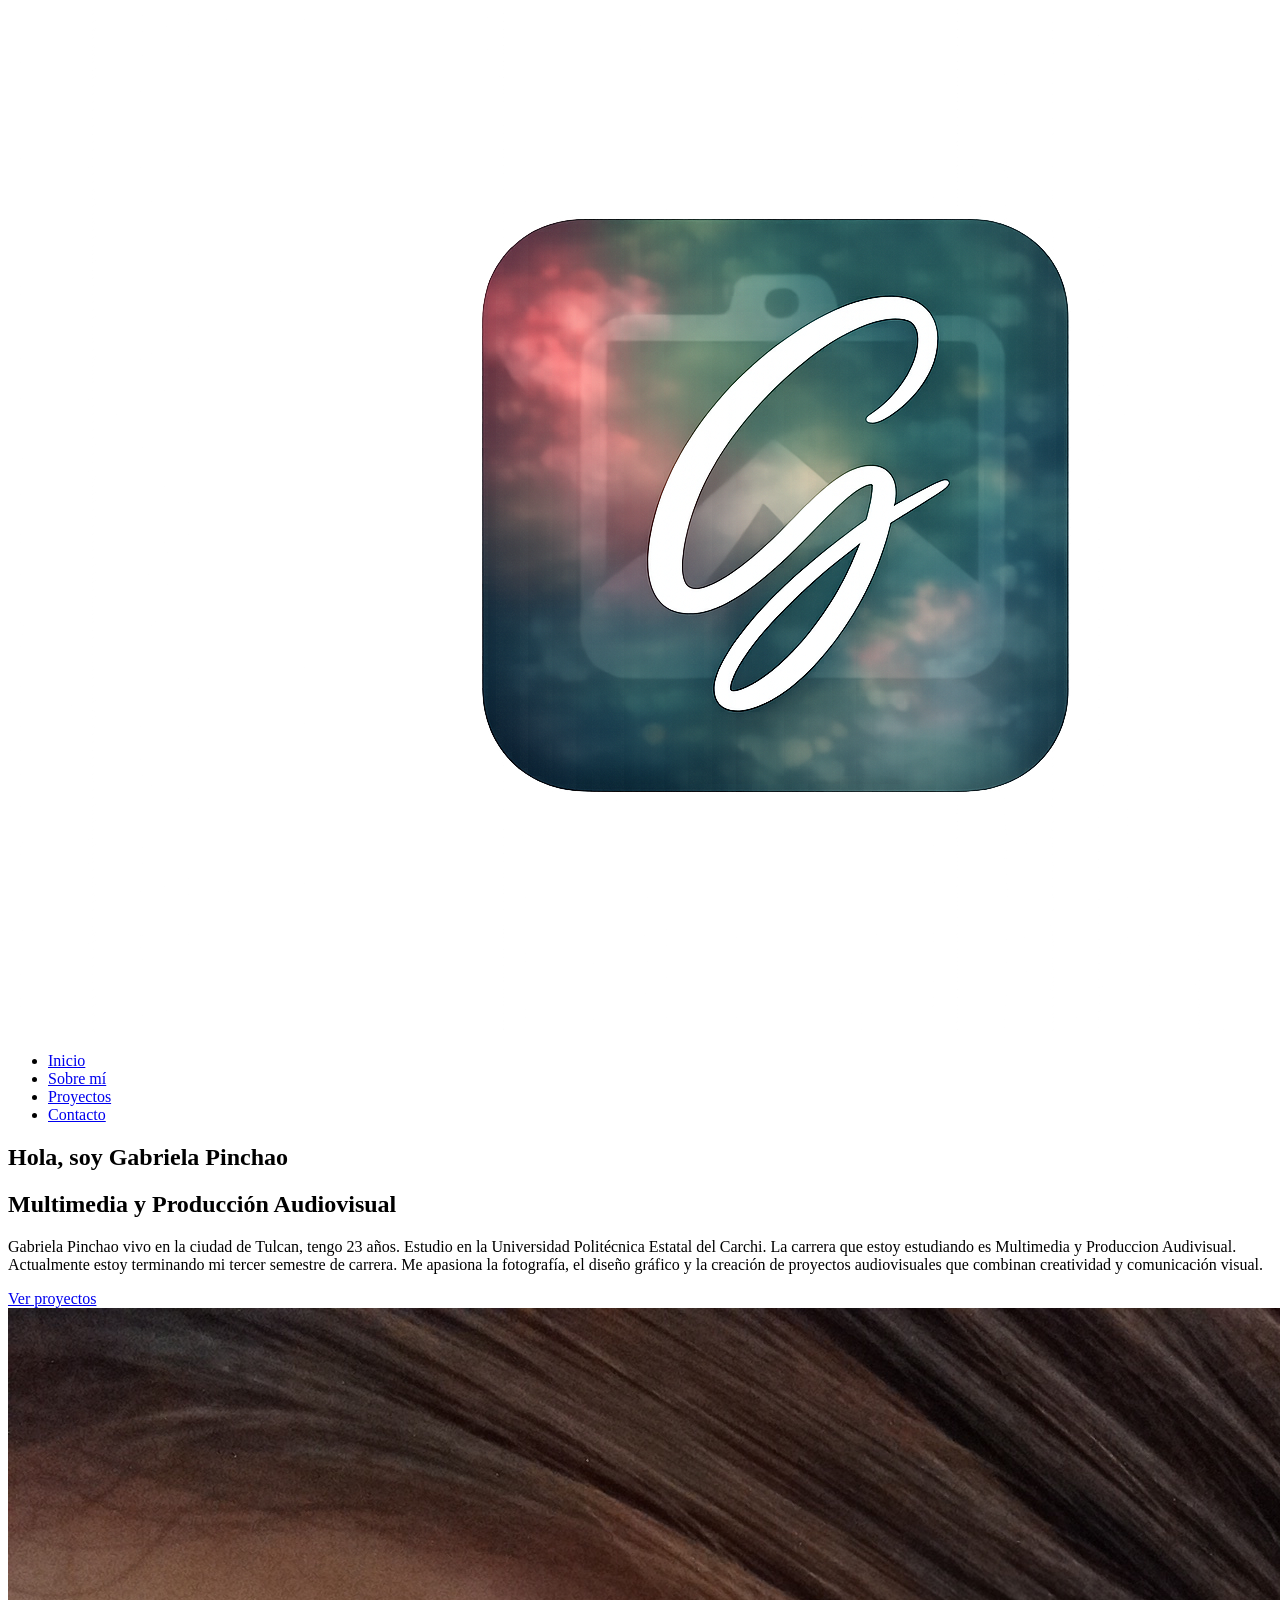
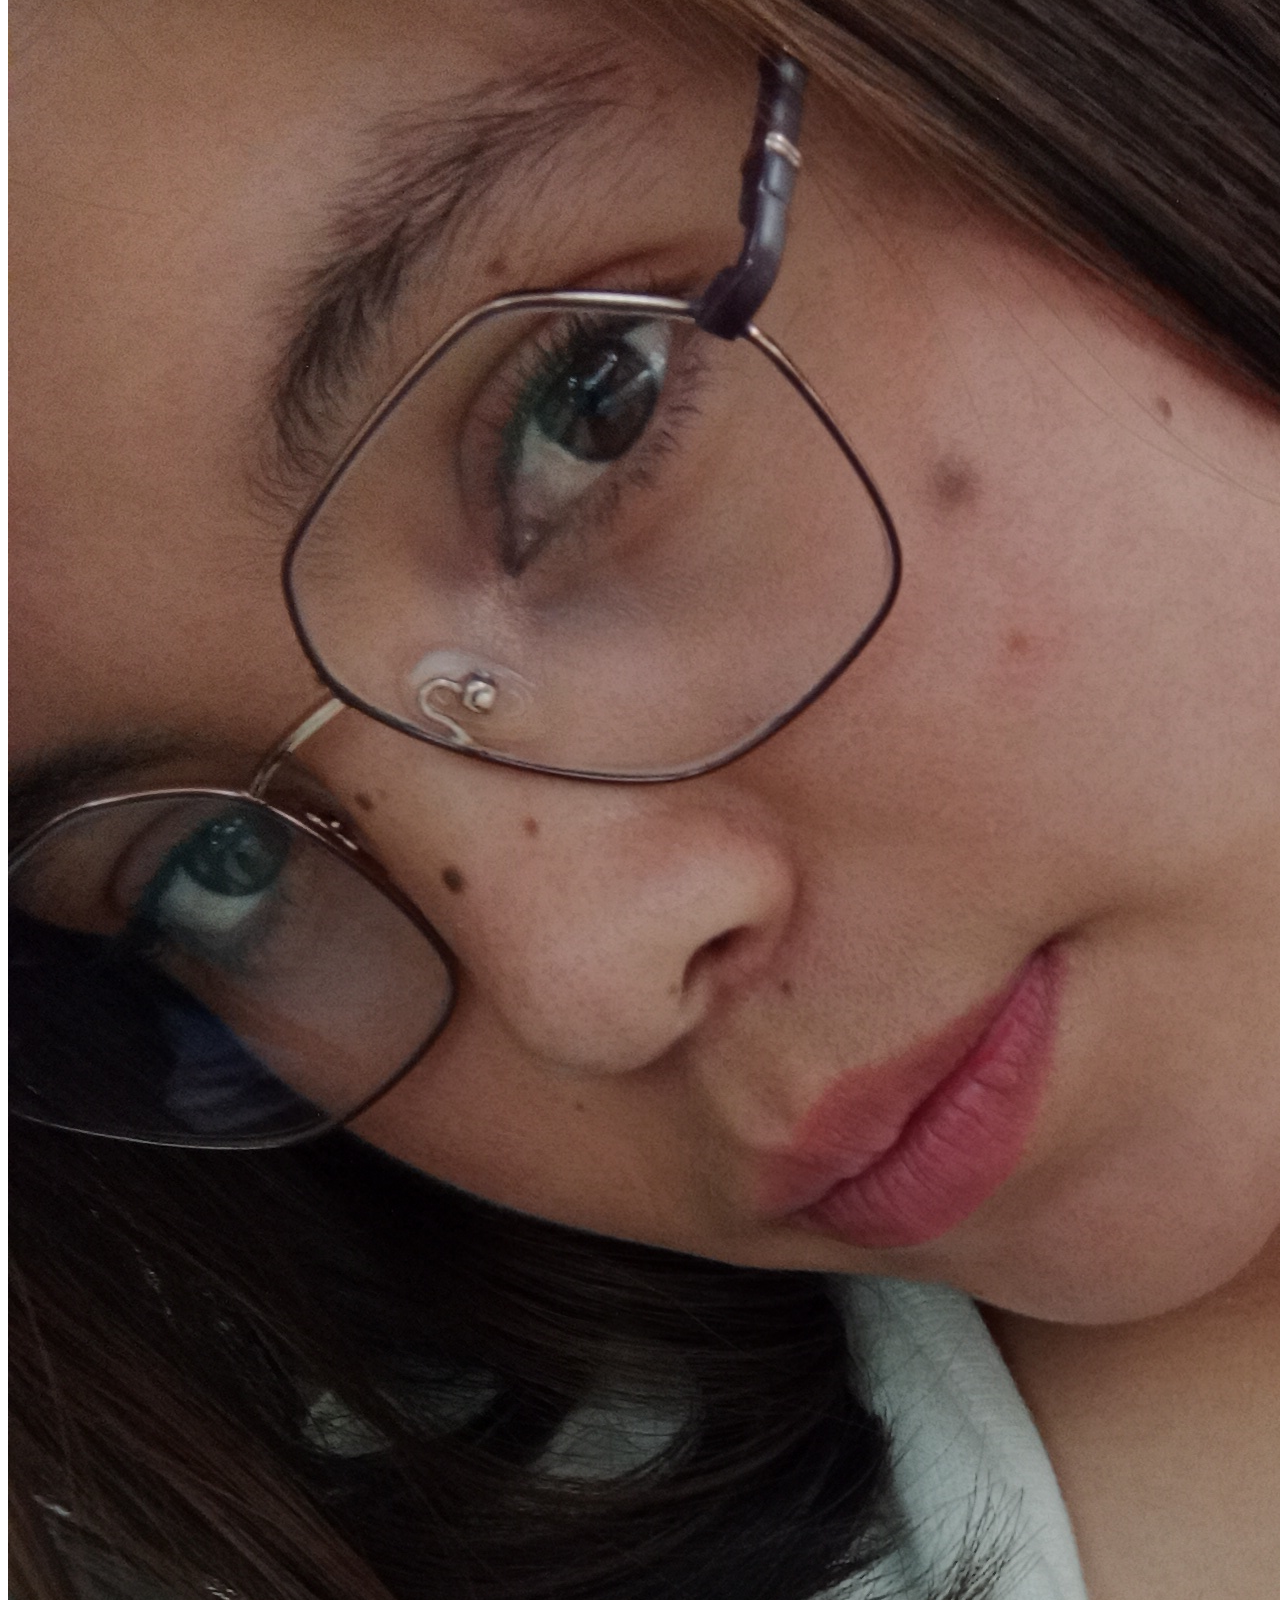
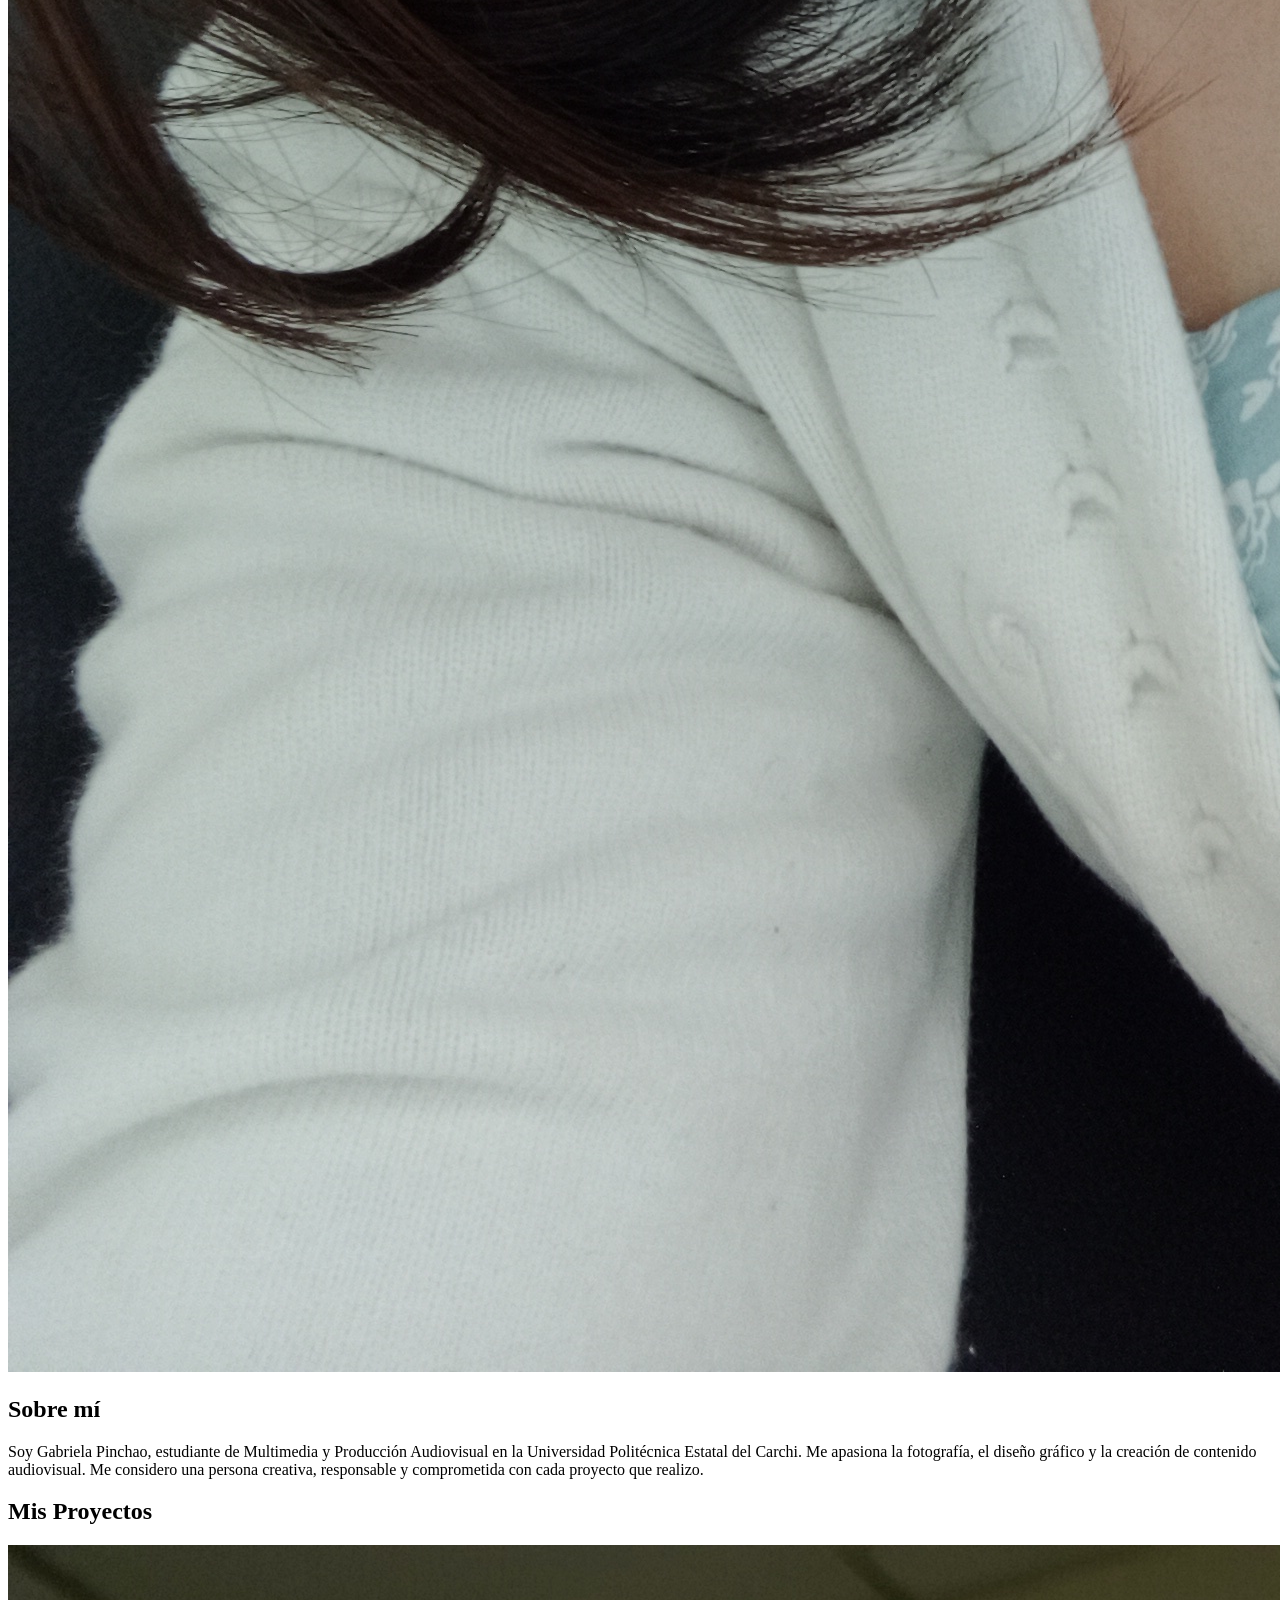
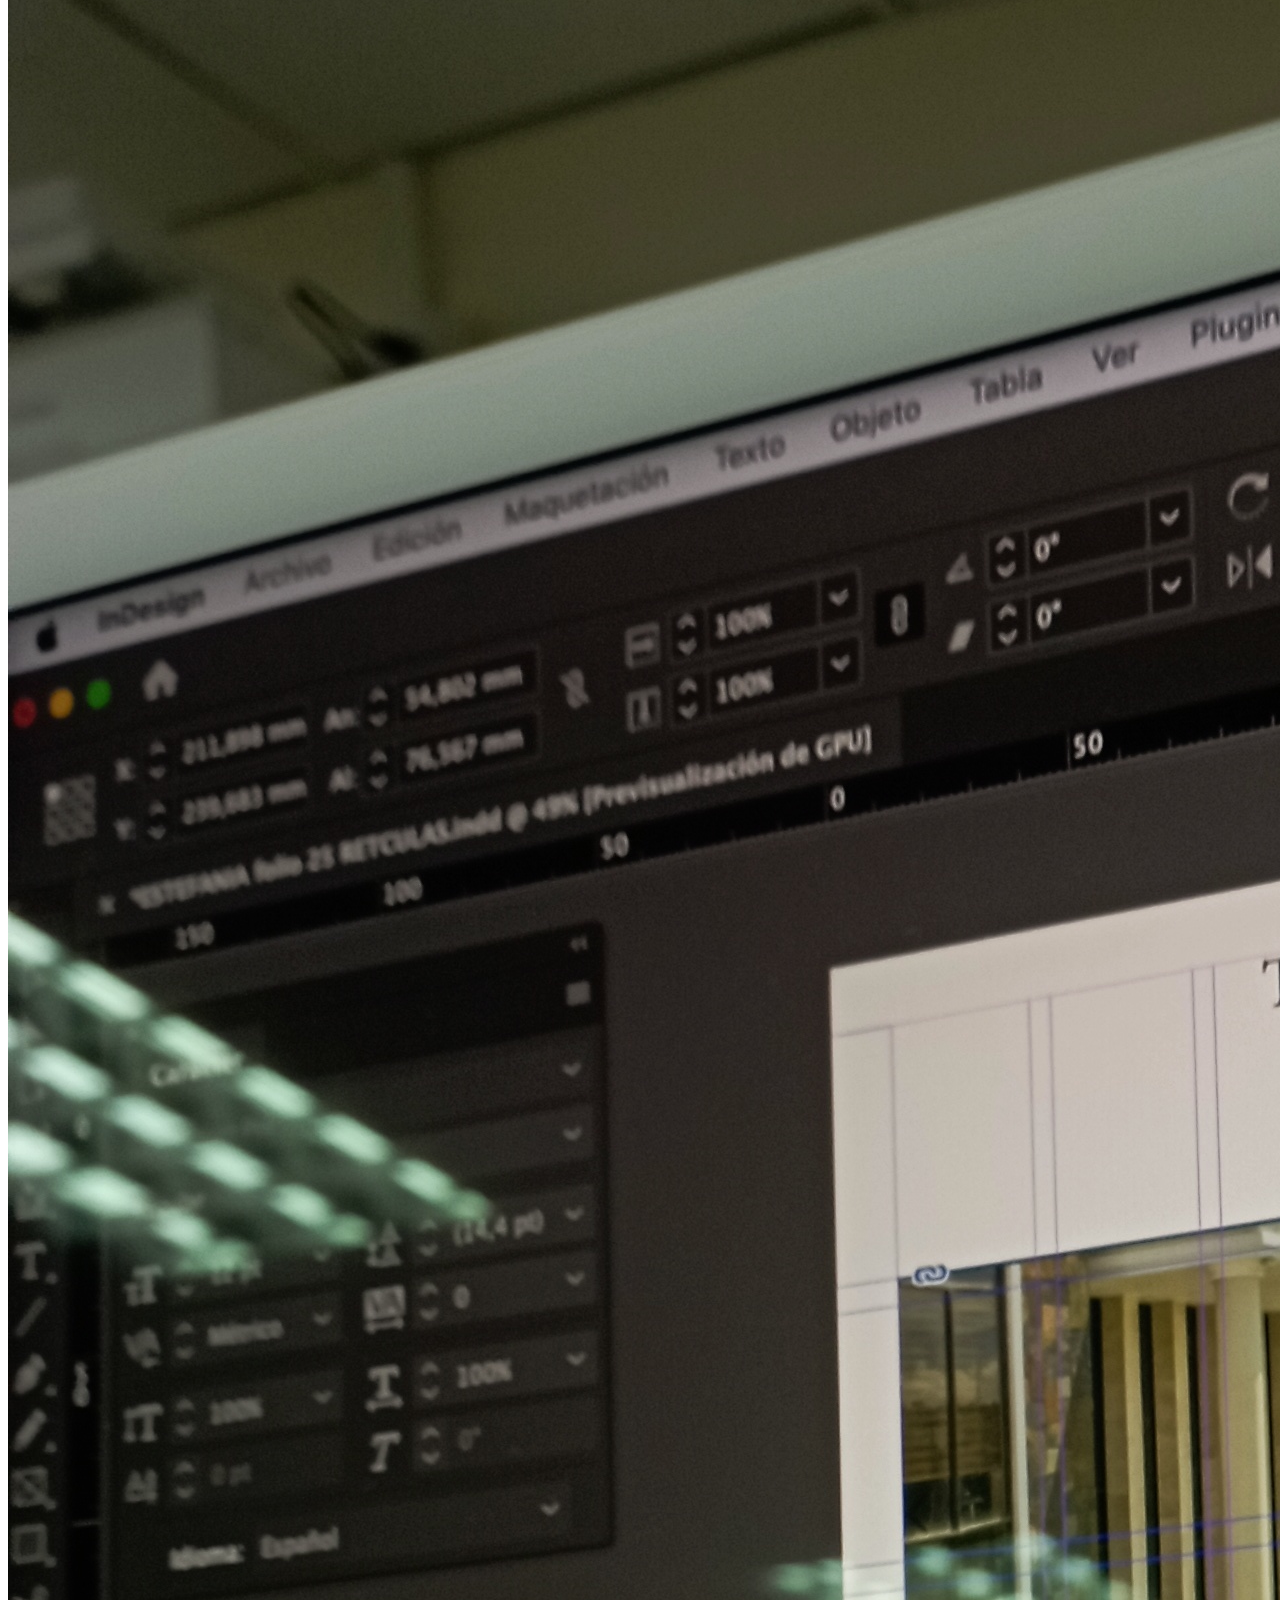
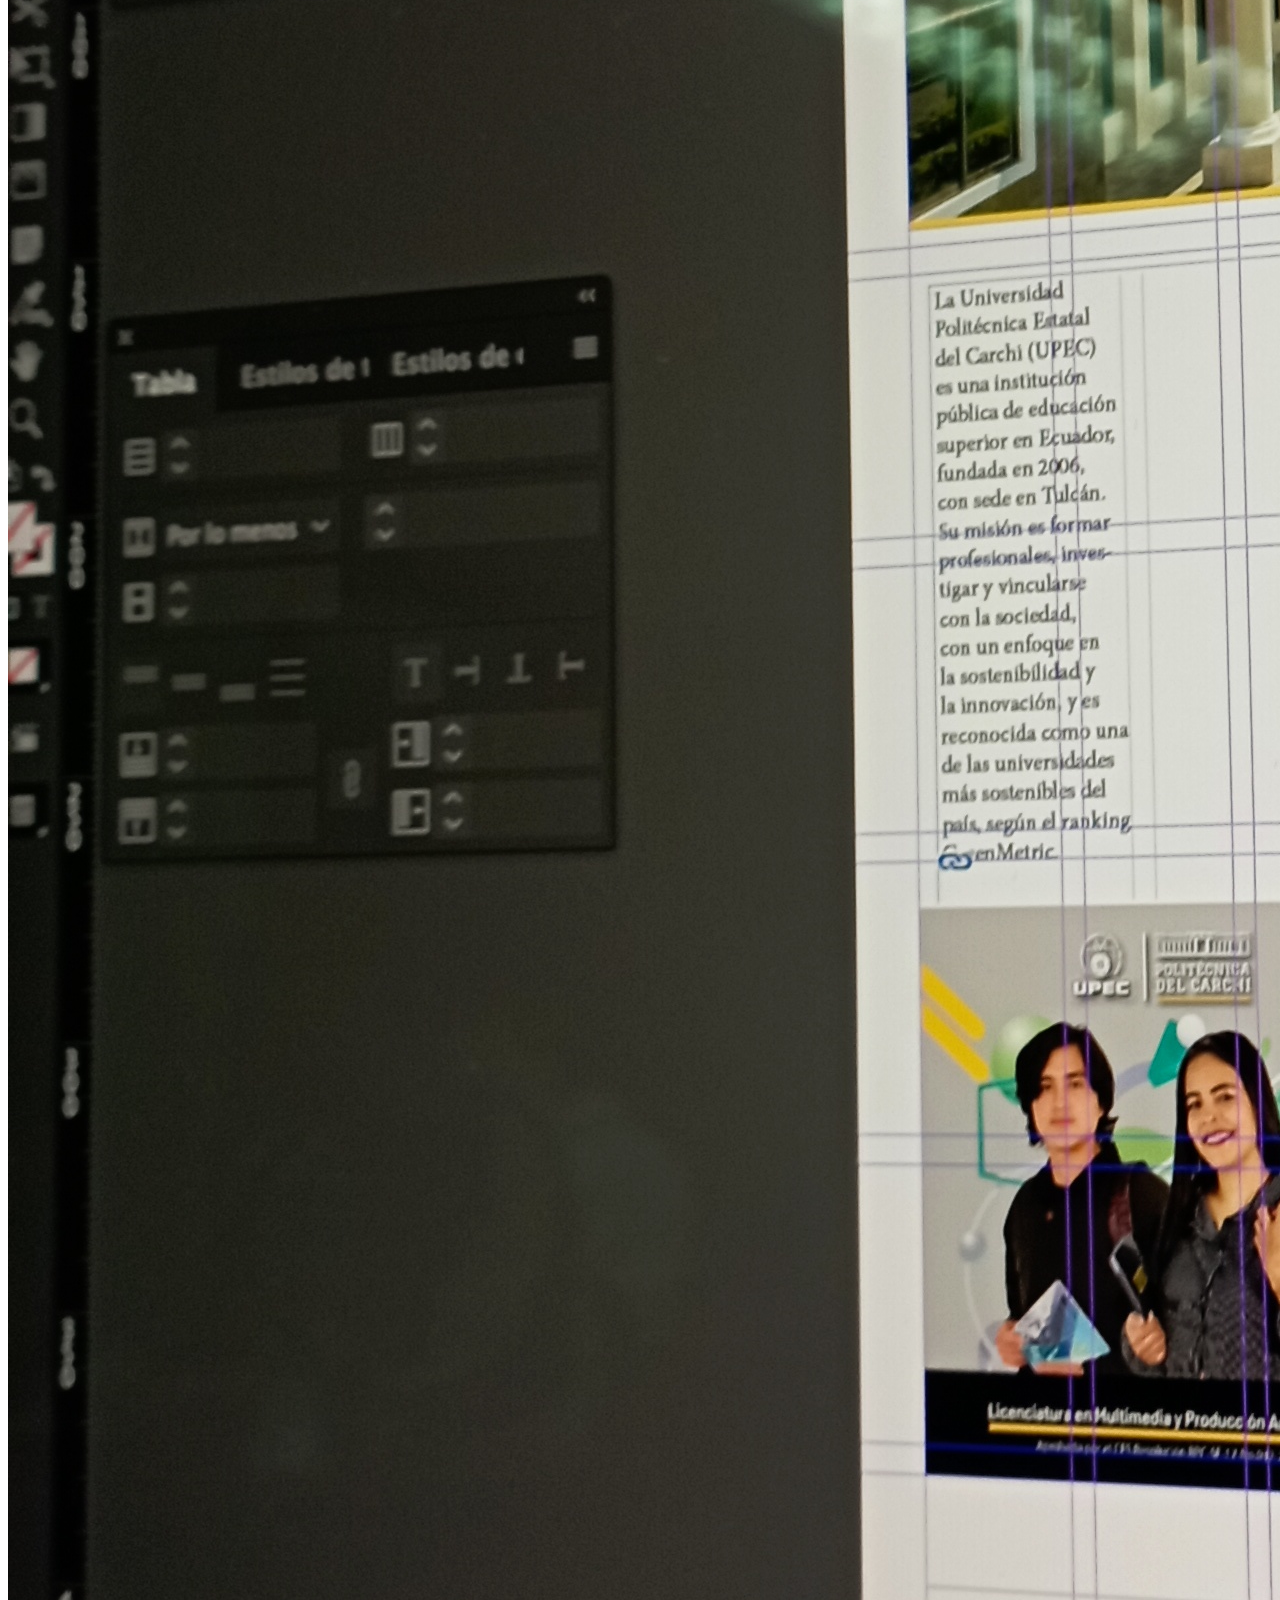
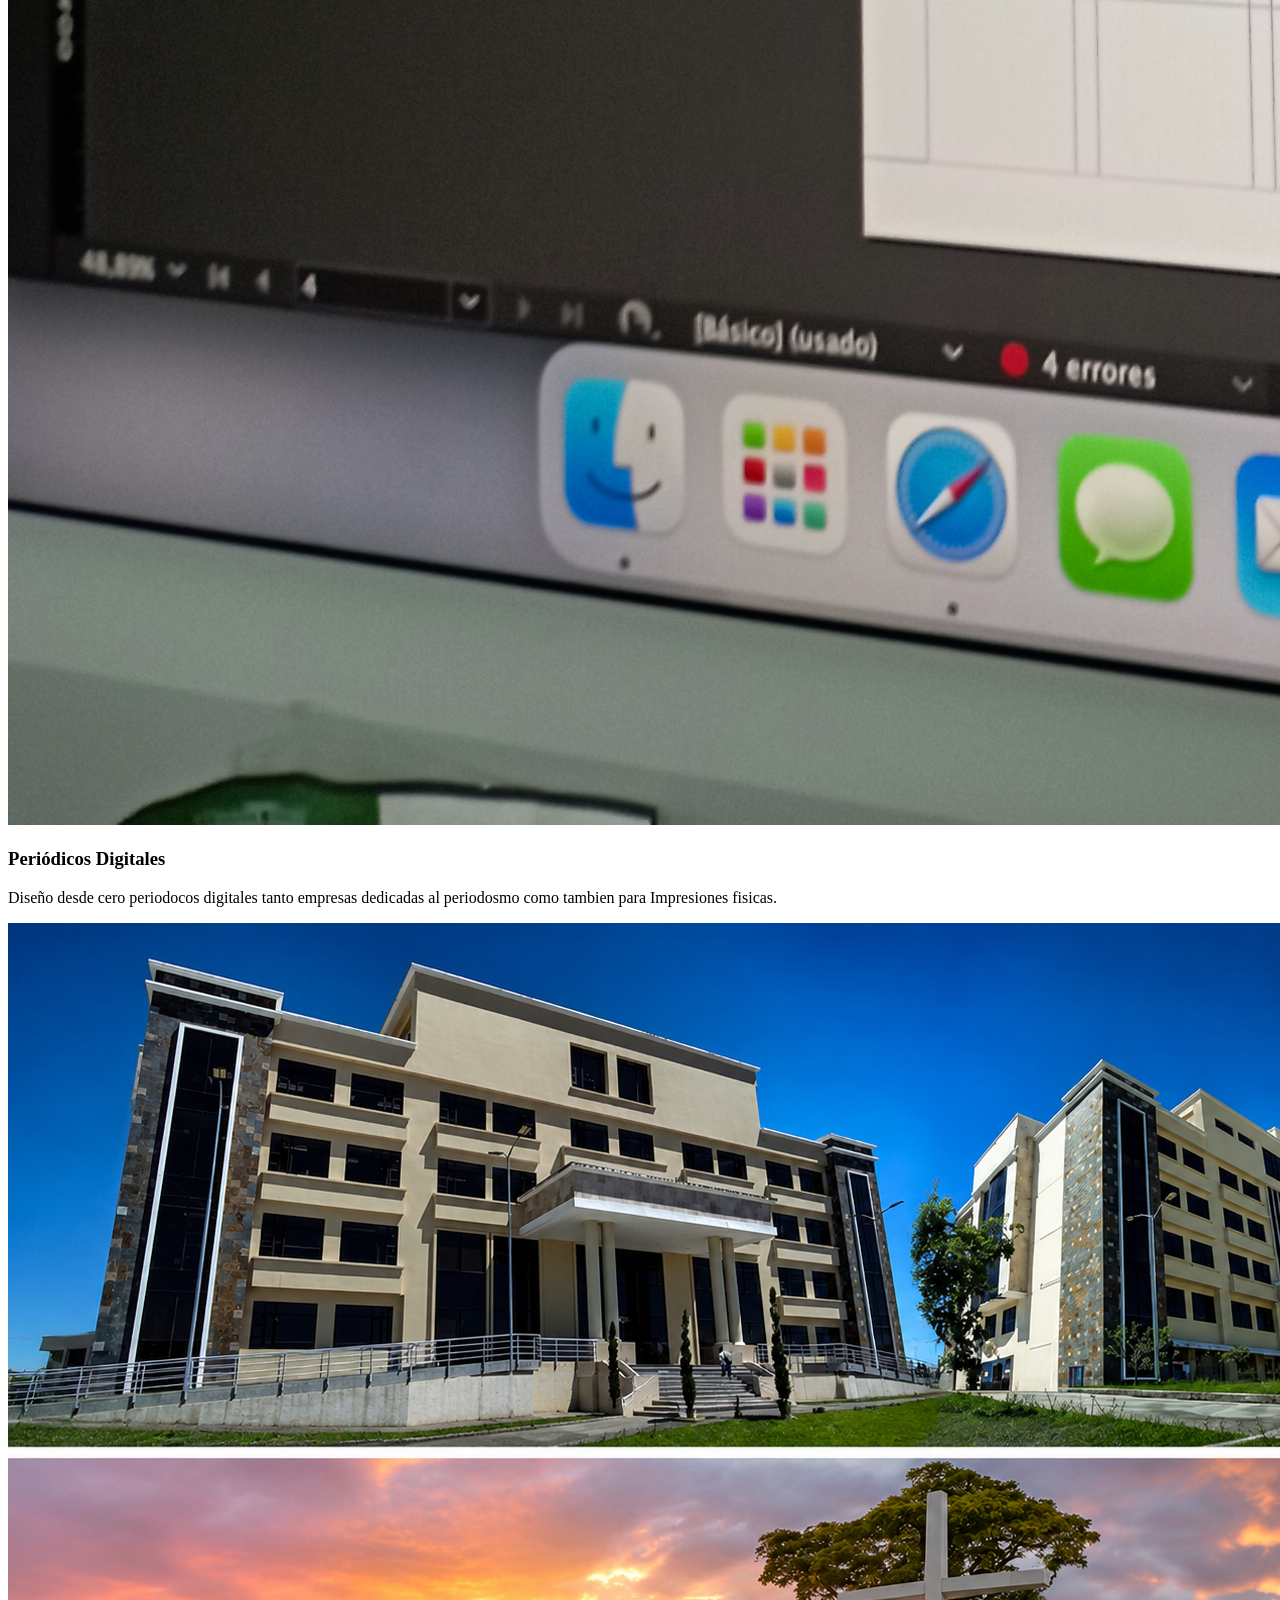
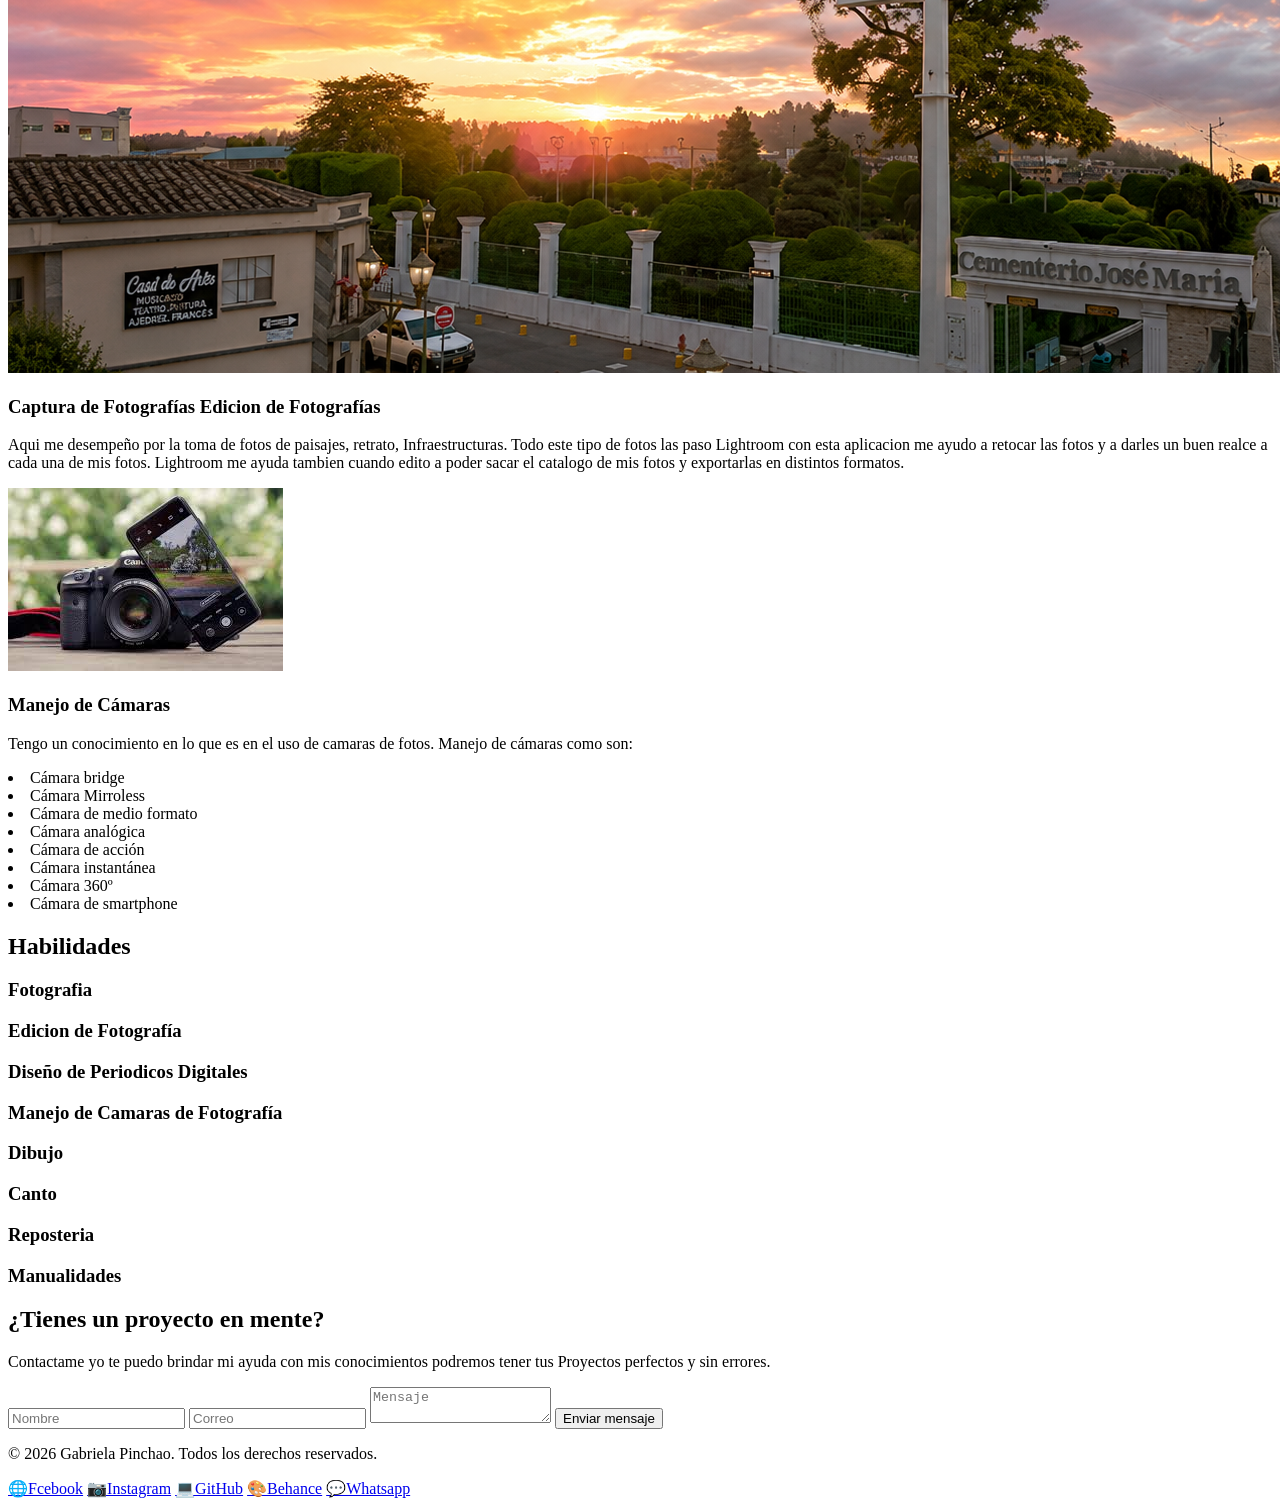
==== Pagina web/index.html @ a85f191b "cambios" ====
<!DOCTYPE html>
<html lang="es">
<head>
    <meta charset="UTF-8">
    <meta name="viewport" content="width=device-width, initial-scale=1.0">
    <title>Portafolio Personal</title>

    <!-- Enlace externo hacia la hoja de estilos -->
    <link rel="stylesheet" href="css/style.css">

    <!-- Fuente importada desde Google Fonts -->
    <link rel="preconnect" href="https://fonts.googleapis.com">
    <link rel="preconnect" href="https://fonts.gstatic.com" crossorigin>
    <link href="https://fonts.googleapis.com/css2?family=Poppins:wght@300;400;500;600;700&display=swap" rel="stylesheet">
</head>
<body>

    <!-- Encabezado principal con logo y navegación -->
    <header>
        <div class="container header-container">

            <!-- Logo representado con una imagen placeholder -->
            <div class="logo">
                <img src="img/logo de pie.png" alt="Logo">
            </div>

            <!-- Menú de navegación horizontal -->
            <nav>
                <ul class="nav-links">
                    <li><a href="#inicio">Inicio</a></li>
                    <li><a href="#sobre-mi">Sobre mí</a></li>
                    <li><a href="#proyectos">Proyectos</a></li>
                    <li><a href="#contacto">Contacto</a></li>
                </ul>
            </nav>

        </div>

        
    </header>
    

    <main>

        <!-- Sección principal Hero con presentación personal -->
        <section class="hero" id="inicio">

            <div class="container hero-container">

                <!-- Columna izquierda con información introductoria -->
                <div class="hero-text">
                    <h1>Hola, soy Gabriela Pinchao</h1>

                    <h2>Multimedia y Producción Audiovisual</h2>

                    <p>
                        Gabriela Pinchao vivo en la ciudad de Tulcan, tengo 23 años.
                        Estudio en la Universidad  Politécnica Estatal del Carchi.
                        La carrera que estoy estudiando  es Multimedia y Produccion Audivisual.
                        Actualmente estoy terminando mi tercer semestre de carrera.
                        Me apasiona la fotografía, el diseño gráfico y la creación de proyectos audiovisuales que combinan creatividad y comunicación visual.
                    </p>

                    <!-- Botón principal para dirigir hacia proyectos -->
                    <a href="#proyectos" class="btn">
                        Ver proyectos
                    </a>
                </div>

                <!-- Columna derecha con imagen de perfil circular -->
                <div class="hero-image">
                    <img src="img/Mi foto.jpg" alt="Foto de perfil">
                </div>

            </div>
              <section class="about" id="sobre-mi">

    <div class="container">

        <h2 class="section-title">Sobre mí</h2>

        <p>
            Soy Gabriela Pinchao, estudiante de Multimedia y Producción Audiovisual en la Universidad Politécnica Estatal del Carchi. Me apasiona la fotografía, el diseño gráfico y la creación de contenido audiovisual. Me considero una persona creativa, responsable y comprometida con cada proyecto que realizo.
        </p>

    </div>

</section>
        </section>

        <!-- Sección destinada a mostrar proyectos destacados -->
        <section class="projects" id="proyectos">

            <div class="container">

                <h2 class="section-title">Mis Proyectos</h2>

                <!-- Contenedor flex para organizar tarjetas -->
                <div class="projects-grid">

                    <!-- Tarjeta individual de proyecto -->
                    <article class="project-card">

                        <img src="img/periodoco digital.jpg" alt="Proyecto 1">

                        <div class="project-content">
                            <h3>Periódicos Digitales</h3>

                            <p>
                                Diseño desde cero periodocos digitales tanto empresas dedicadas al periodosmo
                                como tambien para Impresiones fisicas. 

                            </p>
                        </div>

                    </article>

                    <article class="project-card">

                        <img src="img/fotos de paisajes, infraestructuras.png" alt="Proyecto 2">

                        <div class="project-content">
                            <h3>Captura de Fotografías
                                Edicion de Fotografías
                            </h3>
                               Aqui me desempeño por la toma de fotos de paisajes, retrato, Infraestructuras.
                               Todo este tipo de fotos las paso Lightroom con esta aplicacion me ayudo a retocar
                               las fotos y a darles un buen realce a cada una de mis fotos.
                               Lightroom me ayuda tambien cuando edito a poder sacar el catalogo de mis fotos y exportarlas
                               en distintos formatos.
                            <p>
                                
                            </p>
                        </div>

                    </article>

                    <article class="project-card">

                        <img src="img/camara de fotografia.jpeg" alt="Proyecto 3">

                        <div class="project-content">
                            <h3>Manejo de Cámaras</h3>

                            <p>
                                Tengo un conocimiento en lo que es en el uso de camaras de fotos.
                                Manejo de cámaras como son:
                                <li>
                                    Cámara bridge
                                </li>
                                <li>
                                    Cámara Mirroless

                                </li>
                                <li>
                                    Cámara de medio formato
                                </li>
                                <li>
                                    Cámara analógica

                                </li>
                                <li>
                                    Cámara de acción
                                </li>
                                <li>
                                    Cámara instantánea
                                </li>
                                <li>
                                    Cámara 360º
                                </li>
                                <li>
                                    Cámara de smartphone
                                </li>
                            </p>
                        </div>

                    </article>

                </div>

            </div>

        </section>

        <!-- Sección de habilidades personales -->
        <section class="skills" id="habilidades"> 

            <div class="container">

                <h2 class="section-title">Habilidades</h2>

                <!-- Distribución horizontal de habilidades -->
                <div class="skills-grid">

                    <div class="skill-card">
                        <h3>Fotografia</h3>
                    </div>

                    <div class="skill-card">
                        <h3>Edicion de Fotografía</h3>
                    </div>

                    <div class="skill-card">
                        <h3>Diseño de Periodicos Digitales</h3>
                    </div>

                    <div class="skill-card">
                        <h3>Manejo de Camaras de Fotografía</h3>
                    </div>
                    <div class="skill-card">
                         <h3>Dibujo</h3>
                    </div>

                    <div class="skill-card">
                        <h3>Canto</h3>
                    </div>

                    <div class="skill-card">
                        <h3>Reposteria</h3>
                    </div>

                    <div class="skill-card">
                        <h3>Manualidades</h3>
                    </div>

                </div>

            </div>

        </section>

        <!-- Sección de contacto con información y formulario -->
        <section class="contact" id="contacto">

            <div class="container contact-container">

                <!-- Columna izquierda con mensaje motivacional -->
                <div class="contact-text">

                    <h2>¿Tienes un proyecto en mente?</h2>

                    <p>
                        Contactame yo te puedo brindar mi ayuda con mis conocimientos podremos tener tus Proyectos
                        perfectos y sin errores.
                    </p>

                </div>

                <!-- Formulario de contacto -->
                <div class="contact-form">

                    <form action="https://formspree.io/f/xlgvqzpj" method="post">

    <input type="text" name="nombre" placeholder="Nombre">

    <input type="email" name="correo" placeholder="Correo">

    <textarea name="mensaje" placeholder="Mensaje"></textarea>

    <button type="submit" class="btn">
        Enviar mensaje
    </button>

</form>

                </div>

            </div>

        </section>

    </main>

    <!-- Pie de página con redes sociales -->
    <footer>

        <div class="container footer-container">

            <p>© 2026 Gabriela Pinchao. Todos los derechos reservados.</p>

            <!-- Redes sociales organizadas horizontalmente -->
            <div class="social-links">
                <a href="https://www.facebook.com/share/1Fft4nBmLT/">🌐Fcebook</a>
                <a href="https://www.instagram.com/gaby_estefi123/?hl=es">📷Instagram</a>
                <a href="https://github.com/gaby2003upec/Gabriela-Estefania">💻GitHub</a>
                <a href="https://www.behance.net/estefanapinchao">🎨Behance</a>
                <a href="https://web.whatsapp.com/">💬Whatsapp
                </a>
            </div>

        </div>

    </footer>

</body>
</html>
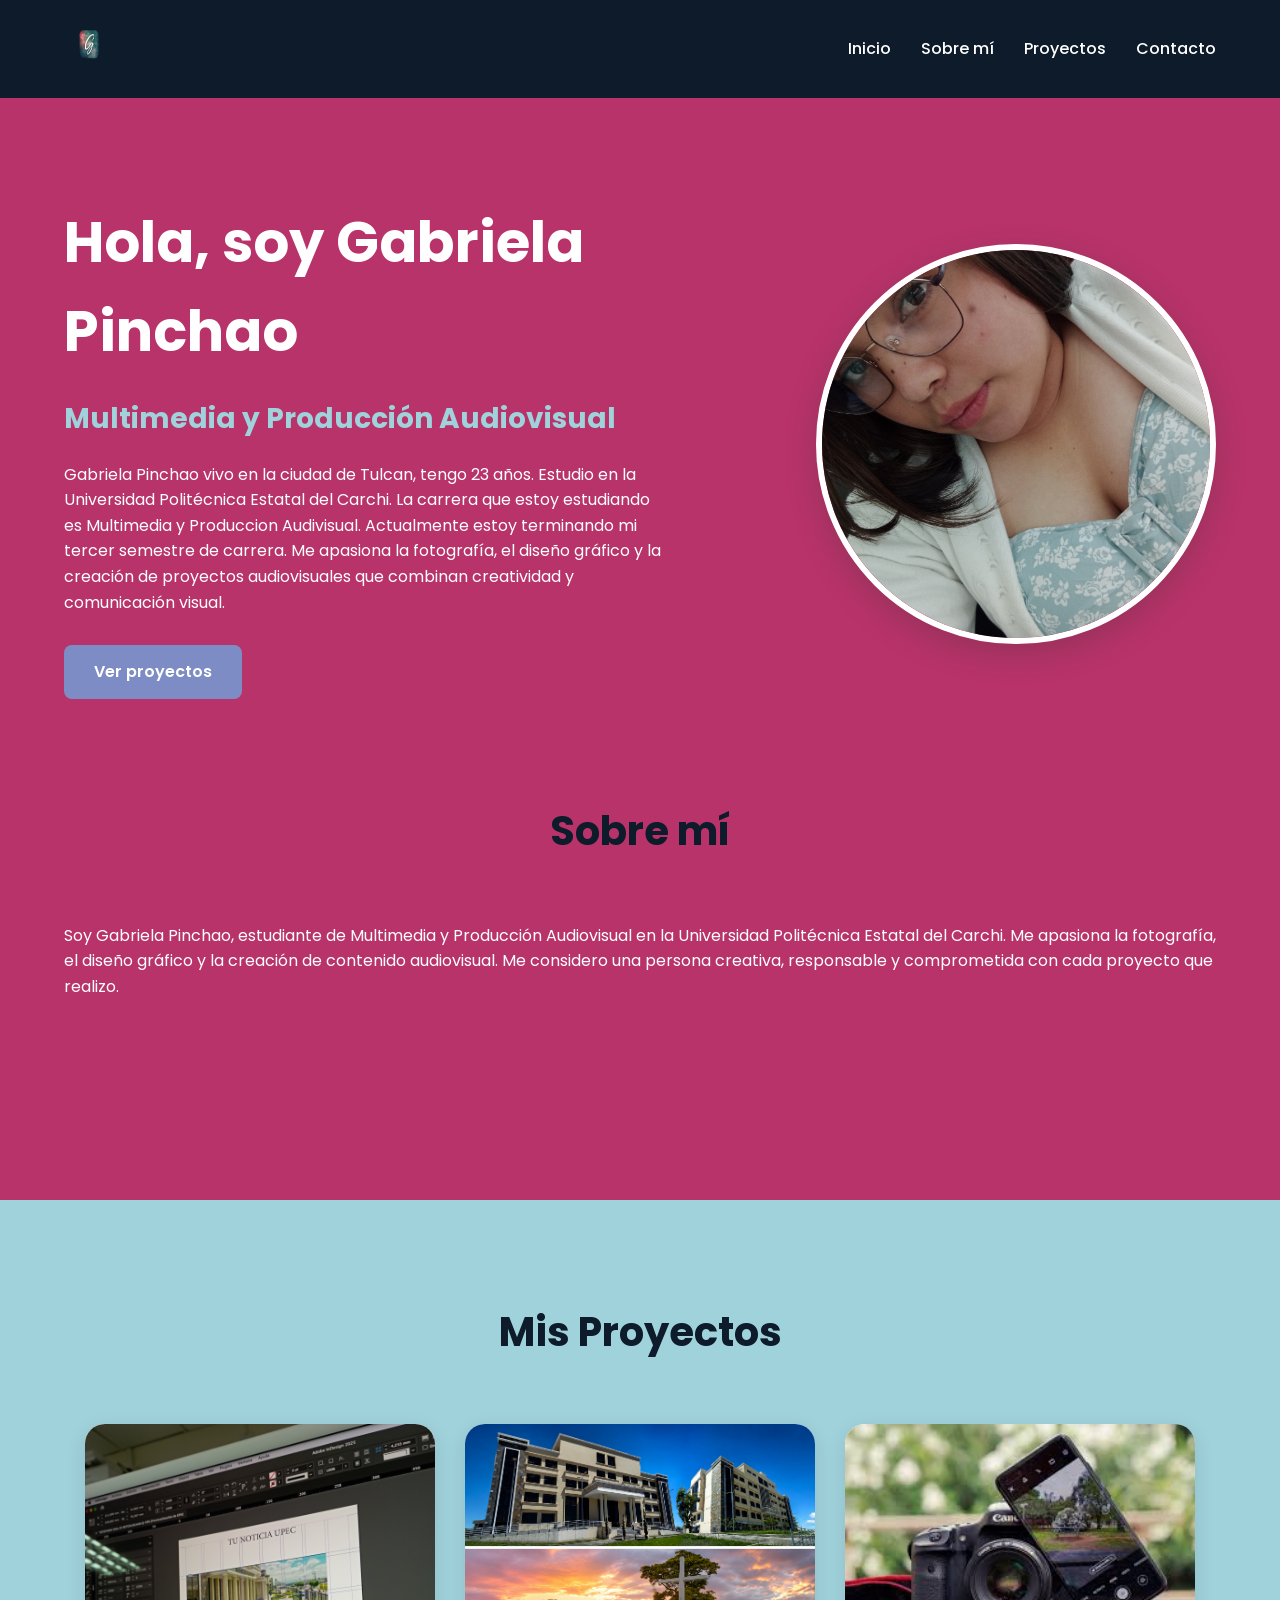
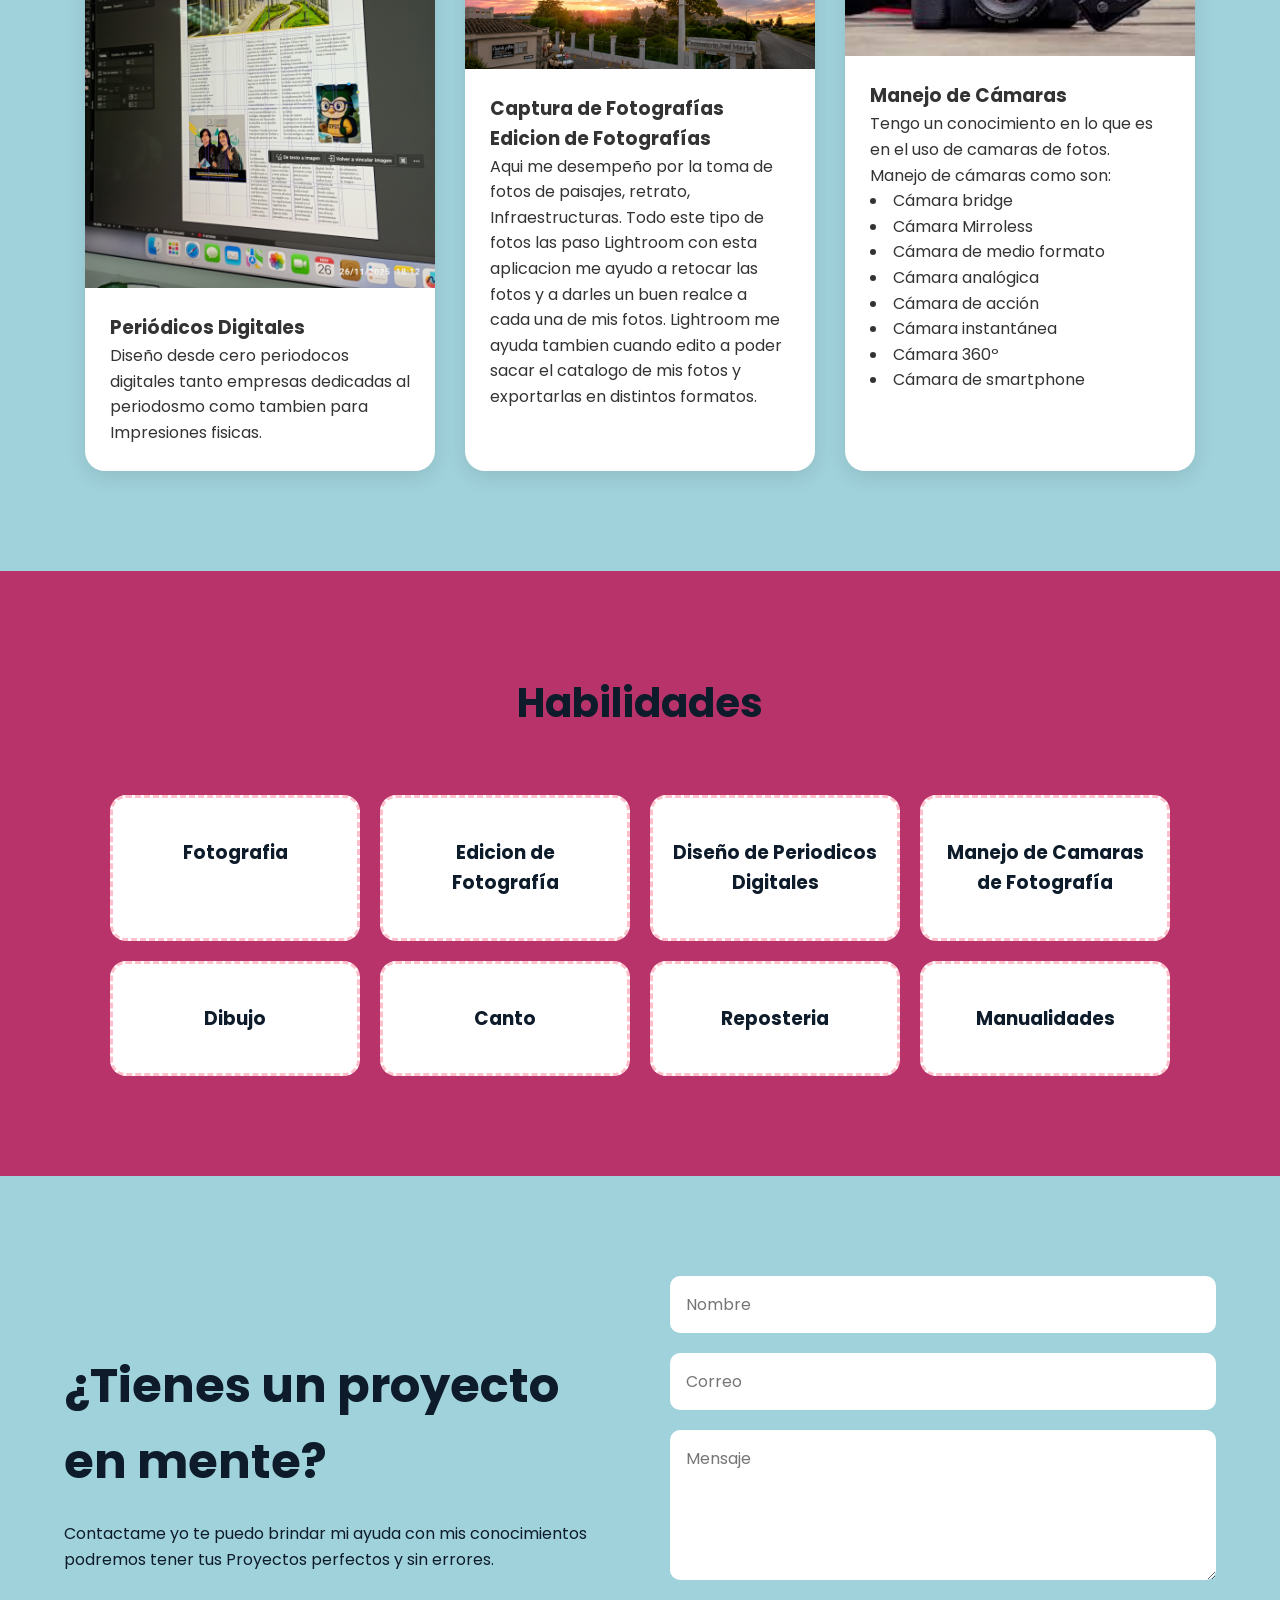
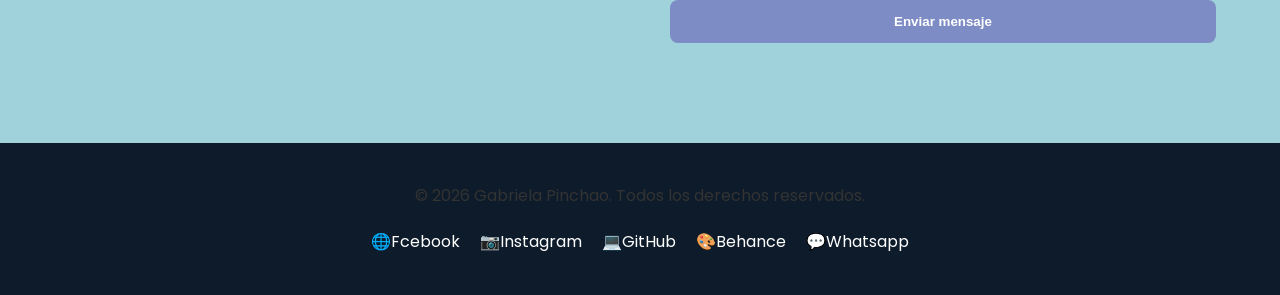
==== commit 892deedd: "style" ====
--- a/Pagina web/index.html
+++ b/Pagina web/index.html
@@ -6,7 +6,7 @@
     <title>Portafolio Personal</title>
 
     <!-- Enlace externo hacia la hoja de estilos -->
-    <link rel="stylesheet" href="css/style.css">
+    <link rel="stylesheet" href="style/style.css">
 
     <!-- Fuente importada desde Google Fonts -->
     <link rel="preconnect" href="https://fonts.googleapis.com">
--- a/Pagina web/style/style.css
+++ b/Pagina web/style/style.css
@@ -0,0 +1,424 @@
+/* 
+   Reset básico para eliminar márgenes y paddings 
+   predeterminados del navegador
+*/
+*{
+    margin: 0;
+    padding: 0;
+    box-sizing: border-box;
+}
+
+/* 
+   Estilos generales aplicados al cuerpo de la página
+*/
+body{
+    font-family: 'Poppins', sans-serif;
+    line-height: 1.6;
+    color: #333333; /* Corregido: texto oscuro para leer sobre fondo claro */
+    background-color: #F4F4F4;
+}
+
+/* 
+   Clase reutilizable para centrar y limitar contenido
+*/
+.container{
+    width: 90%;
+    max-width: 1200px;
+    margin: 0 auto;
+}
+
+/* 
+   Encabezado principal de navegación
+*/
+header{
+    background-color: #0D1B2A;
+    padding: 20px 0;
+    position: sticky;
+    top: 0;
+    z-index: 100;
+}
+
+/* 
+   Organización horizontal del logo y menú
+*/
+.header-container{
+    display: flex;
+    justify-content: space-between;
+    align-items: center;
+}
+
+/* 
+   Ajuste visual del logo
+*/
+.logo img{
+    width: 50px;
+    height: 50px;
+    border-radius: 8px;
+}
+
+/* 
+   Eliminación de estilos de lista en navegación
+*/
+.nav-links{
+    display: flex;
+    gap: 30px;
+    list-style: none;
+}
+
+/* 
+   Estilos visuales para enlaces del menú
+*/
+.nav-links a{
+    text-decoration: none;
+    color: #ffffff;
+    font-weight: 500;
+    transition: 0.3s;
+}
+
+/* 
+   Efecto hover en navegación
+*/
+.nav-links a:hover{
+    color: #7D8CC4;
+}
+
+/* 
+   Sección principal de presentación
+*/
+.hero{
+    background-color: #B8336A;
+    padding: 100px 0;
+    color: #ffffff; /* Texto blanco solo en esta sección oscura */
+}
+
+/* 
+   Distribución en dos columnas usando Flexbox
+*/
+.hero-container{
+    display: flex;
+    align-items: center;
+    justify-content: space-between;
+    gap: 60px;
+}
+
+/* 
+   Control de ancho para texto del hero
+*/
+.hero-text{
+    flex: 1;
+}
+
+/* 
+   Estilo del título principal
+*/
+.hero-text h1{
+    font-size: 56px;
+    margin-bottom: 20px;
+}
+
+/* 
+   Estilo del subtítulo
+*/
+.hero-text h2{
+    font-size: 28px;
+    margin-bottom: 20px;
+    color: #A0D2DB;
+}
+
+/* 
+   Espaciado del párrafo descriptivo
+*/
+.hero-text p{
+    margin-bottom: 30px;
+    max-width: 600px;
+}
+
+/* 
+   Botones principales del sitio
+*/
+.btn{
+    display: inline-block;
+    background-color: #7D8CC4;
+    color: #ffffff;
+    padding: 14px 30px;
+    border-radius: 8px;
+    text-decoration: none;
+    border: none;
+    cursor: pointer;
+    font-weight: 600;
+    transition: 0.3s;
+}
+
+/* 
+   Animación suave al pasar el cursor
+*/
+.btn:hover{
+    transform: translateY(-3px);
+    opacity: 0.9;
+}
+
+/* 
+   Ajuste de imagen de perfil
+*/
+.hero-image img{
+    width: 400px;
+    height: 400px;
+    border-radius: 50%;
+    object-fit: cover;
+    border: 6px solid #ffffff;
+    box-shadow: 0 10px 30px rgba(51, 49, 49, 0.25); /* Corregido: sombra aquí, no anidada */
+}
+
+/* 
+   Espaciado general de secciones
+*/
+section{
+    padding: 100px 0;
+}
+
+/* 
+   Títulos centrales de sección
+*/
+.section-title{
+    text-align: center;
+    font-size: 40px;
+    margin-bottom: 60px;
+    color: #0D1B2A;
+}
+
+/* 
+   Fondo de sección proyectos
+*/
+.projects{
+    background-color: #A0D2DB;
+}
+
+/* 
+   Organización horizontal de tarjetas
+*/
+.projects-grid{
+    display: flex;
+    gap: 30px;
+    flex-wrap: wrap;
+    justify-content: center;
+}
+
+/* 
+   Diseño visual de cada tarjeta
+*/
+.project-card{
+    background-color: #ffffff;
+    width: 350px;
+    border-radius: 20px;
+    overflow: hidden;
+    box-shadow: 0 6px 20px rgba(0,0,0,0.1);
+    transition: 0.3s;
+}
+
+/* 
+   Elevación visual al pasar el cursor
+*/
+.project-card:hover{
+    transform: translateY(-8px) scale(1.03); /* Corregido sintaxis de scale */
+}
+
+/* 
+   Ajuste de imágenes de proyectos
+*/
+.project-card img{
+    width: 100%;
+    display: block;
+}
+
+/* 
+   Espaciado interno de contenido
+*/
+.project-content{
+    padding: 25px;
+    color: #333333;
+}
+
+/* 
+   Fondo alternado para habilidades
+*/
+.skills{
+    background-color: #B8336A;
+}
+
+/* 
+   Organización de habilidades en 4 columnas
+*/
+.skills-grid{
+    display: flex;
+    gap: 20px;
+    flex-wrap: wrap;
+    justify-content: center;
+}
+
+/* 
+   Tarjetas simples de habilidades - Estilo unificado y sin duplicados
+*/
+.skill-card{
+    background-color: #ffffff;
+    color: #0D1B2A;
+    width: 250px;
+    padding: 40px 20px;
+    border-radius: 16px;
+    text-align: center;
+    font-weight: 600;
+    transition: 0.3s;
+    border-bottom: 5px solid #7D8CC4;
+    border: 3px dashed #FFC0CB; /* Unificado: mantengo ambos estilos combinados */
+}
+
+/* 
+   Animación suave para habilidades
+*/
+.skill-card:hover{
+    transform: scale(1.05);
+}
+
+/* 
+   Fondo claro para contacto
+*/
+.contact{
+    background-color: #A0D2DB;
+}
+
+/* 
+   Distribución en dos columnas
+*/
+.contact-container{
+    display: flex;
+    justify-content: space-between;
+    gap: 60px;
+    align-items: center;
+}
+
+/* 
+   Ajuste del bloque de texto
+*/
+.contact-text{
+    flex: 1;
+    color: #0D1B2A;
+}
+
+/* 
+   Título grande de llamada a la acción
+*/
+.contact-text h2{
+    font-size: 48px;
+    margin-bottom: 20px;
+}
+
+/* 
+   Área del formulario
+*/
+.contact-form{
+    flex: 1;
+}
+
+/* 
+   Organización vertical de campos
+*/
+.contact-form form{
+    display: flex;
+    flex-direction: column;
+    gap: 20px;
+}
+
+/* 
+   Estilos de inputs y textarea
+*/
+.contact-form input,
+.contact-form textarea{
+    padding: 16px;
+    border: none;
+    border-radius: 10px;
+    font-size: 16px;
+    font-family: 'Poppins', sans-serif;
+}
+
+/* 
+   Altura personalizada del textarea
+*/
+.contact-form textarea{
+    min-height: 150px;
+    resize: vertical;
+}
+
+/* 
+   Pie de página del sitio
+*/
+footer{
+    background-color: #0D1B2A;
+    padding: 40px 0;
+}
+
+/* 
+   Contenido centrado del footer
+*/
+.footer-container{
+    display: flex;
+    flex-direction: column;
+    align-items: center;
+    gap: 20px;
+}
+
+/* 
+   Organización horizontal de redes sociales
+*/
+.social-links{
+    display: flex;
+    gap: 20px;
+}
+
+/* 
+   Estilos visuales para enlaces sociales
+*/
+.social-links a{
+    color: #ffffff;
+    text-decoration: none;
+    transition: 0.3s;
+}
+
+/* 
+   Efecto hover para redes sociales
+*/
+.social-links a:hover{
+    color: #7D8CC4;
+}
+
+/* 
+   Adaptación responsive para pantallas pequeñas
+*/
+@media(max-width: 900px){
+    .hero-container,
+    .contact-container{
+        flex-direction: column;
+        text-align: center;
+    }
+
+    .hero-image img{
+        width: 300px;
+        height: 300px;
+    }
+
+    .hero-text h1{
+        font-size: 42px;
+    }
+
+    .contact-text h2{
+        font-size: 36px;
+    }
+
+    .header-container{
+        flex-direction: column;
+        gap: 20px;
+    }
+
+    .nav-links{
+        flex-wrap: wrap;
+        justify-content: center;
+    }
+}
